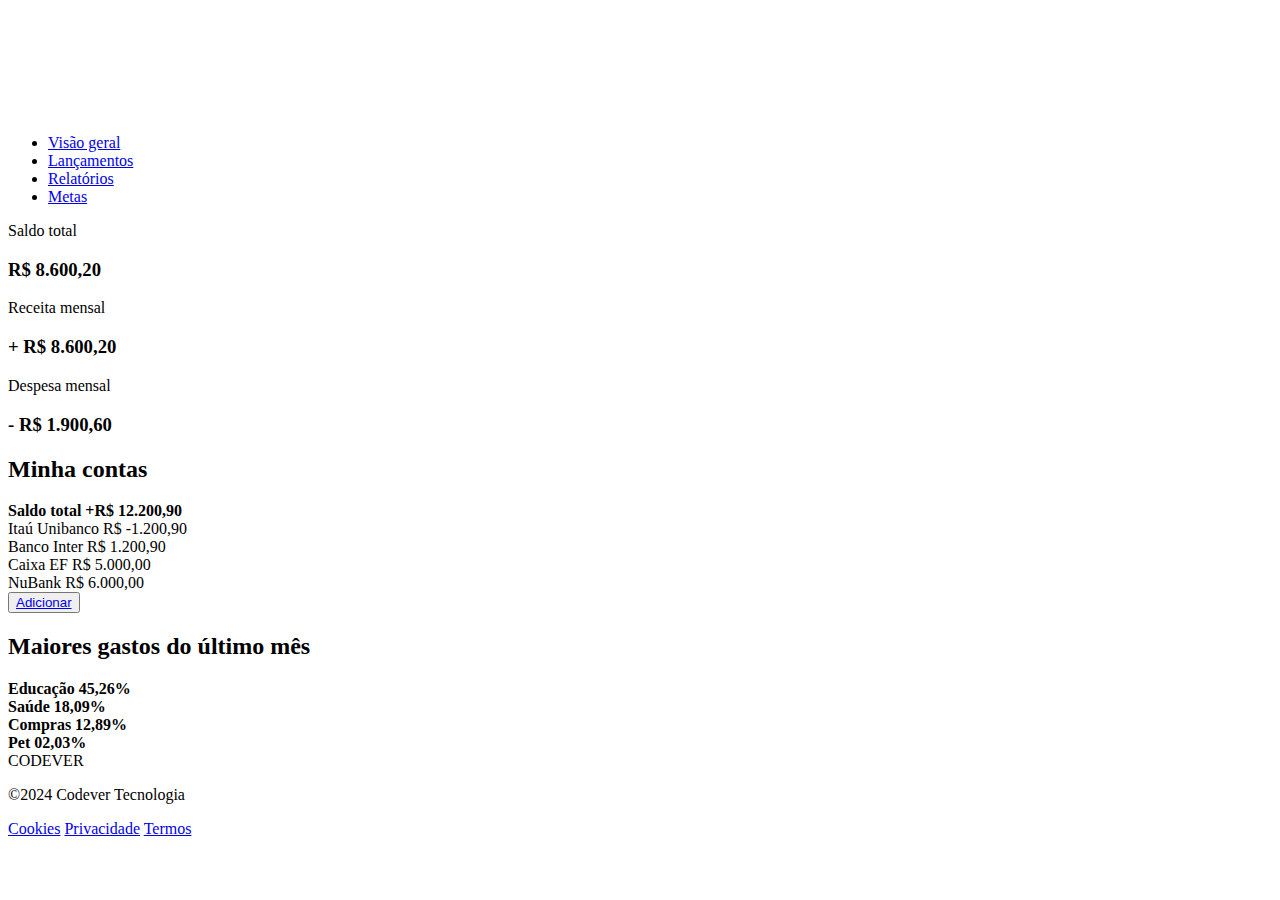
==== home.html @ 318b5c0c "Rename home to home.html" ====
<!DOCTYPE html>
<html lang="en">
<head>
    <meta charset="UTF-8">
    <meta name="viewport" content="width=device-width, initial-scale=1.0">
    <title>SeekPay - Sua nova solução financeira</title>
    <link rel="stylesheet" href="home-styles.css">
</head>
<body>
    <header>
        <a href="index.html"><div class="logo"><img src="seekpay.png"alt="Logo da SeekPay Fintech"></a>
        </div>
        <nav>
            <ul>
                <li><a href="index.html">Visão geral</a></li>
                <li><a href="#">Lançamentos</a></li>
                <li><a href="#">Relatórios</a></li>
                <li><a href="#">Metas</a></li>
            </ul>
        </nav>
    </header>
    <main>
        <section class="summary">
            <div class="summary-item">
                <p>Saldo total</p>
                <h3>R$ 8.600,20</h3>
            </div>
            <div class="summary-item">
                <p>Receita mensal</p>
                <h3>+ R$ 8.600,20</h3>
            </div>
            <div class="summary-item">
                <p>Despesa mensal</p>
                <h3>- R$ 1.900,60</h3>
            </div>
        </section>
        <section class="accounts">
            <h2>Minha contas</h2>
            <div class="account-total">
                <span><strong>Saldo total</strong></span>
                <span><strong>+R$ 12.200,90</strong></span>
            </div>
            <div class="account negative">
                <span>Itaú Unibanco</span>
                <span>R$ -1.200,90</span>
            </div>
            <div class="account">
                <span>Banco Inter</span>
                <span>R$ 1.200,90</span>
            </div>
            <div class="account">
                <span>Caixa EF</span>
                <span>R$ 5.000,00</span>
            </div>
            <div class="account">
                <span>NuBank</span>
                <span>R$ 6.000,00</span>
            </div>
            <button class="add-account">
                <a href="gestor.html">Adicionar</a>
            </button>
        </section>
        <section class="expenses">
            <h2>Maiores gastos do último mês</h2>
            <div class="expense">
                <div class="color education"></div>
                <span><strong>Educação</strong></span>
                <span><b>45,26%</b></span>
            </div>
            <div class="expense">
                <div class="color health"></div>
                <span><strong>Saúde</strong></span>
                <span><b>18,09%</b></span>
            </div>
            <div class="expense">
                <div class="color investments"></div>
                <span><Strong>Compras</Strong></span>
                <span><b>12,89%</b></span>
            </div>
            <div class="expense">
                <div class="color pet"></div>
                <span><Strong>Pet</Strong></span>
                <span><b>02,03%</b></span>
            </div>
        </section>
    </main>
    <footer>
        <div class="footer-content">
            <div class="logo">CODEVER</div>
            <p>&copy;2024 Codever Tecnologia</p>
            <div class="footer-links">
                <a href="#">Cookies</a>
                <a href="#">Privacidade</a>
                <a href="#">Termos</a>
            </div>
        </div>
    </footer>
</body>
</html>
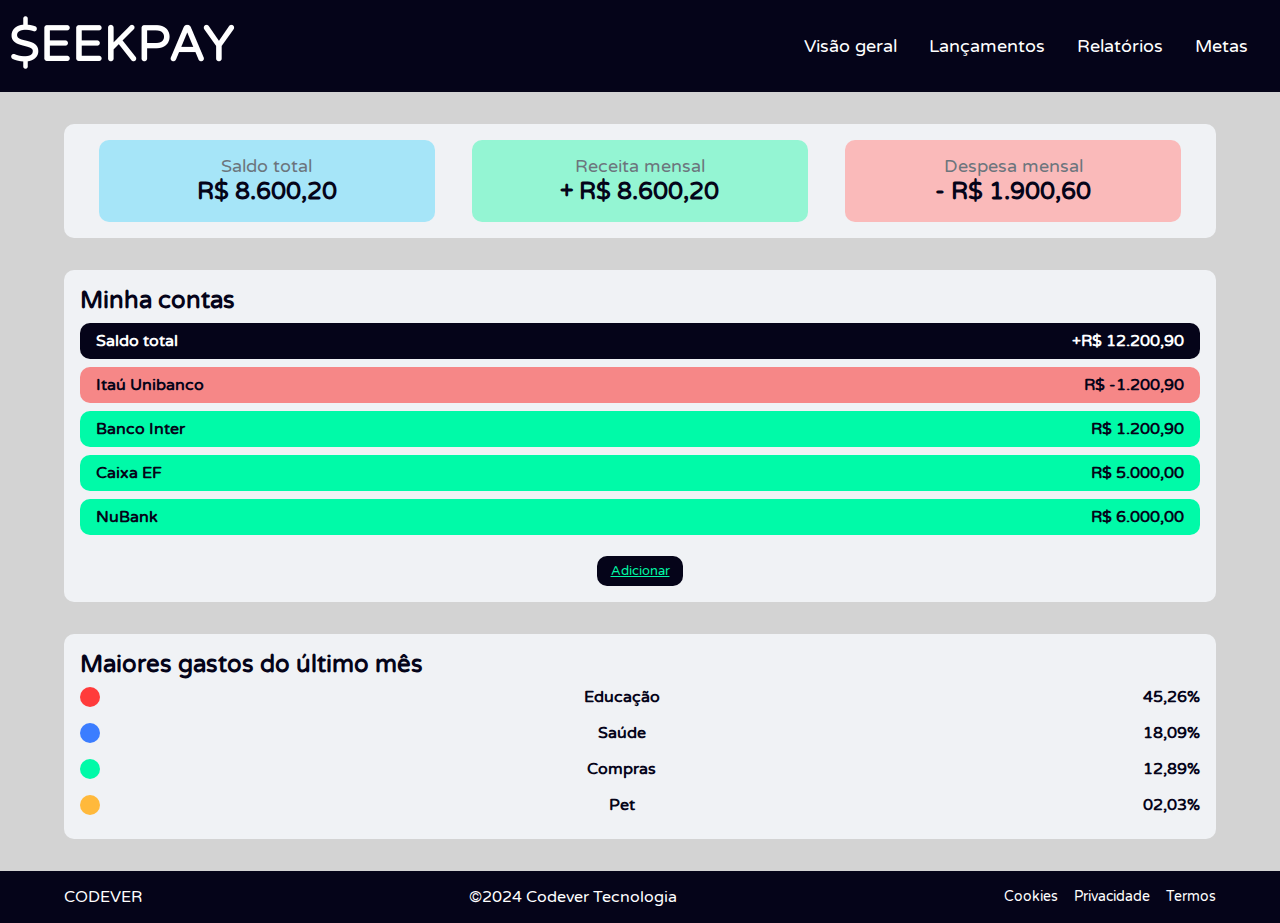
==== commit ab2ba230: "Update home.html" ====
--- a/home.html
+++ b/home.html
@@ -57,7 +57,7 @@
                 <span>R$ 6.000,00</span>
             </div>
             <button class="add-account">
-                <a href="gestor.html">Adicionar</a>
+                <a href="index.html">Adicionar</a>
             </button>
         </section>
         <section class="expenses">
--- a/home-styles.css
+++ b/home-styles.css
@@ -0,0 +1,244 @@
+@import url('https://fonts.googleapis.com/css2?family=Varela+Round&display=swap');
+
+/* Basic reset and styling */
+* {
+    margin: 0;
+    padding: 0;
+    box-sizing: border-box;
+    font-family: 'Varela Round', sans-serif;
+}
+
+img {
+    width: 50%;
+    height: auto;
+    position: relative;
+    right: 12em
+}
+
+.PrivacyInfo {
+    text-align: left;
+}
+
+.PrivacyInfo-item {
+    text-align: justify;
+}
+
+body {
+    font-family: 'Varela Round', sans-serif;
+    background-color: #d3d3d3;
+    color: #050419;
+    display: flex;
+    flex-direction: column;
+    align-items: center;
+    text-align: center;
+}
+
+header {
+    background-color: #050419;
+    color: #ffffff;
+    width: 100%;
+    padding: 1em 0;
+    display: flex;
+    justify-content: space-between;
+    align-items: center;
+}
+
+header .logo {
+    font-size: 1.5em;
+    font-weight: bold;
+    margin-left: 2em;
+}
+
+header nav ul {
+    list-style: none;
+    display: flex;
+    margin-right: 2em;
+}
+
+header nav ul li {
+    margin-left: 2em;
+}
+
+header nav ul li a {
+    color: #ffffff;
+    text-decoration: none;
+    font-size: 1.1em;
+}
+
+main {
+    width: 90%;
+    max-width: 1200px;
+    margin: 2em auto;
+}
+
+.summary {
+    display: flex;
+    justify-content: space-around;
+    background-color: #f0f2f5;
+    padding: 1em;
+    border-radius: 10px;
+}
+
+.summary-item {
+    background-color: #a6e5f8;
+    padding: 1em;
+    border-radius: 10px;
+    width: 30%;
+    text-align: center;
+}
+
+.summary-item:nth-child(2) {
+    background-color: #94f5d3;
+}
+
+.summary-item:nth-child(3) {
+    background-color: #fababa;
+}
+
+.summary-item p {
+    font-size: 1.1em;
+    color: #6c757d;
+}
+
+.summary-item h3 {
+    font-size: 1.5em;
+    color: #050419;
+}
+
+.accounts {
+    margin: 2em 0;
+    background-color: #f0f2f5;
+    padding: 1em;
+    border-radius: 10px;
+}
+
+.accounts h2 {
+    text-align: left;
+    font-size: 1.5em;
+    color: #050419;
+}
+
+.account {
+    background-color: #00FAA8;
+    color: #050419;
+    padding: 0.5em 1em;
+    margin: 0.5em 0;
+    border-radius: 10px;
+    display: flex;
+    justify-content: space-between;
+    align-items: center;
+    font-weight: bold;
+}
+
+.account-total {
+    background-color: #050419;
+    color: #fefeff;
+    padding: 0.5em 1em;
+    margin: 0.5em 0;
+    border-radius: 10px;
+    display: flex;
+    justify-content: space-between;
+    align-items: center;
+}
+
+.account.negative {
+    background-color: #f68787;
+}
+
+.add-account {
+    background-color: #050419;
+    color: #00FAA8;
+    padding: 0.5em 1em;
+    border: none;
+    border-radius: 10px;
+    cursor: pointer;
+    margin-top: 1em;
+    text-decoration: none;
+
+    a:link {
+        color: #00FAA8;
+    }
+
+    a:visited {
+        color: #00FAA8
+    }
+
+    a:hover {
+        color: #f0f2f5
+    }
+
+    a:active {
+        color: #050419
+    }
+}
+
+
+.expenses {
+    background-color: #f0f2f5;
+    padding: 1em;
+    border-radius: 10px;
+}
+
+.expenses h2 {
+    text-align: left;
+    font-size: 1.5em;
+    color: #050419;
+}
+
+.expense {
+    display: flex;
+    justify-content: space-between;
+    align-items: center;
+    padding: 0.5em 0;
+}
+
+.expense .color {
+    width: 20px;
+    height: 20px;
+    border-radius: 50%;
+}
+
+.expense .education {
+    background-color: #ff3b3b;
+}
+
+.expense .health {
+    background-color: #3b7dff;
+}
+
+.expense .investments {
+    background-color: #00FAA8;
+}
+
+.expense .pet {
+    background-color: #ffb93b;
+}
+
+footer {
+    background-color: #050419;
+    color: #ffffff;
+    width: 100%;
+    padding: 1em 0;
+    font-family: "Varela Round";
+}
+
+.footer-content {
+    display: flex;
+    justify-content: space-between;
+    align-items: center;
+    width: 90%;
+    max-width: 1200px;
+    margin: auto;
+    font-family: "Varela Round";
+}
+
+.footer-links {
+    display: flex;
+    gap: 1em;
+}
+
+.footer-links a {
+    color: #ffffff;
+    text-decoration: none;
+    font-size: 0.9em;
+}
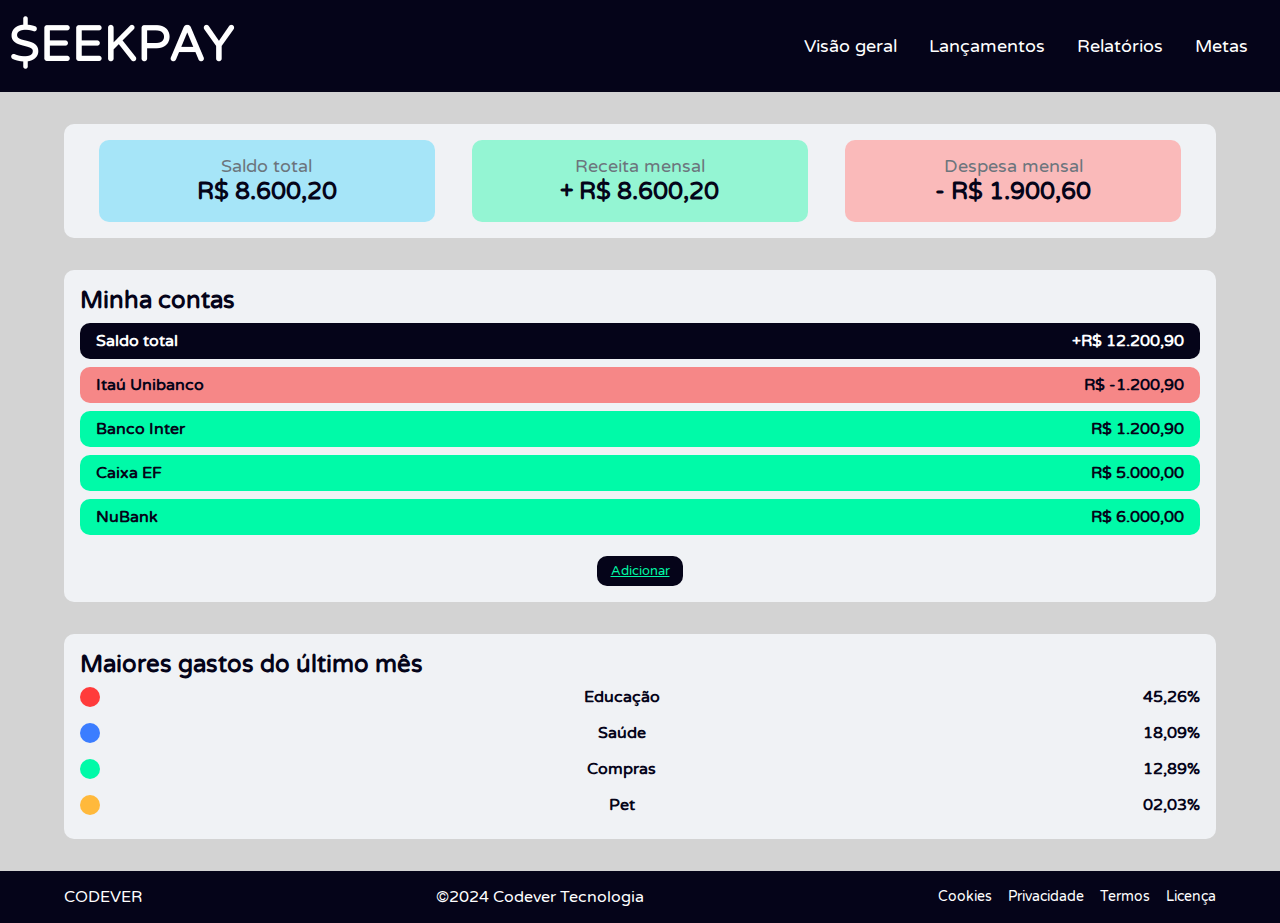
==== commit af022af3: "Update home.html" ====
--- a/home.html
+++ b/home.html
@@ -1,5 +1,5 @@
 <!DOCTYPE html>
-<html lang="en">
+<html lang="pt-BR">
 <head>
     <meta charset="UTF-8">
     <meta name="viewport" content="width=device-width, initial-scale=1.0">
@@ -92,6 +92,7 @@
                 <a href="#">Cookies</a>
                 <a href="#">Privacidade</a>
                 <a href="#">Termos</a>
+                 <a href="LICENSE">Licença</a>
             </div>
         </div>
     </footer>
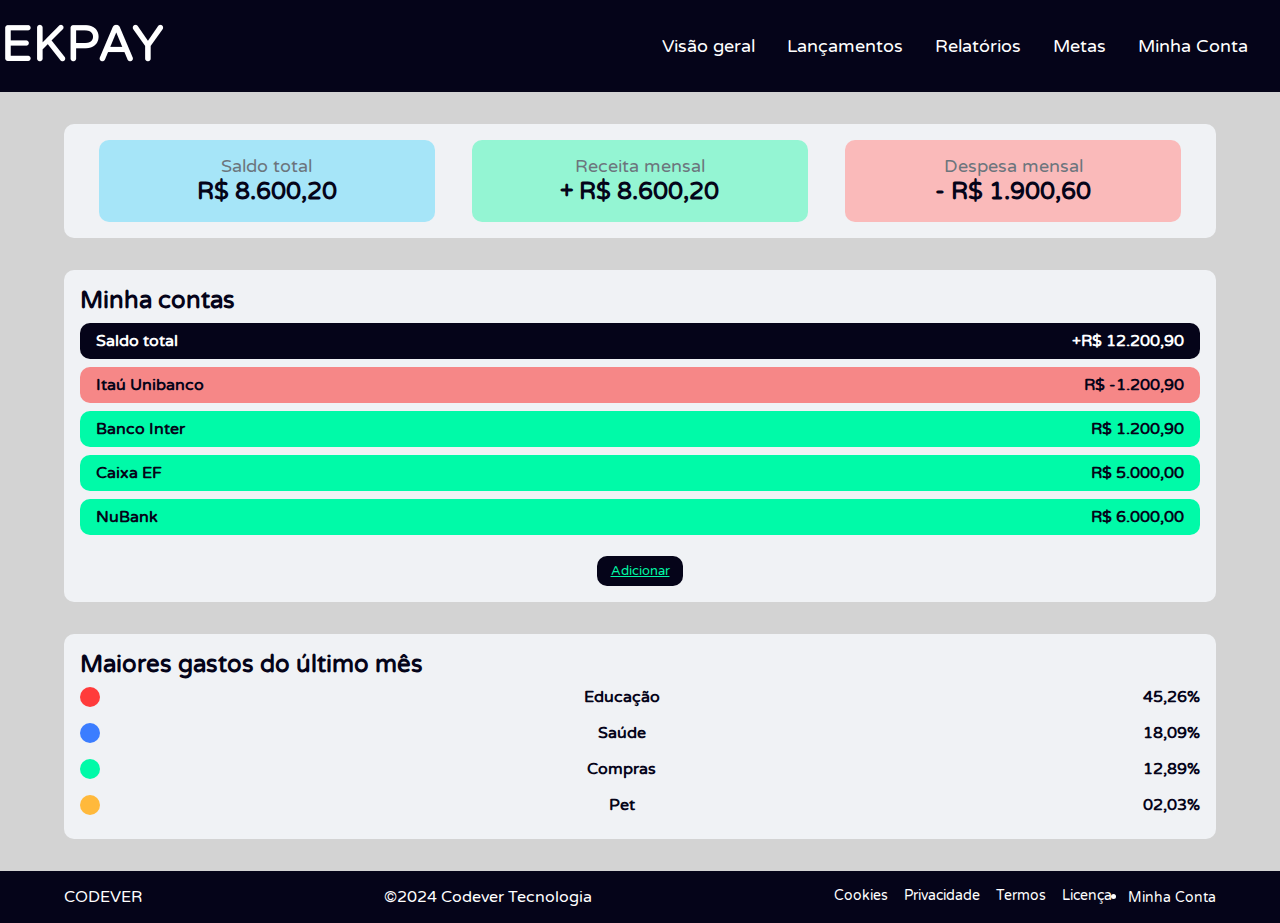
==== commit 0e966b01: "Update home.html" ====
--- a/home.html
+++ b/home.html
@@ -1,5 +1,5 @@
 <!DOCTYPE html>
-<html lang="pt-BR">
+<html lang="en">
 <head>
     <meta charset="UTF-8">
     <meta name="viewport" content="width=device-width, initial-scale=1.0">
@@ -16,6 +16,7 @@
                 <li><a href="#">Lançamentos</a></li>
                 <li><a href="#">Relatórios</a></li>
                 <li><a href="#">Metas</a></li>
+                <li><a href="login.html">Minha Conta</a></li>
             </ul>
         </nav>
     </header>
@@ -93,6 +94,7 @@
                 <a href="#">Privacidade</a>
                 <a href="#">Termos</a>
                  <a href="LICENSE">Licença</a>
+                <li><a href="login.html">Minha Conta</a></li>
             </div>
         </div>
     </footer>
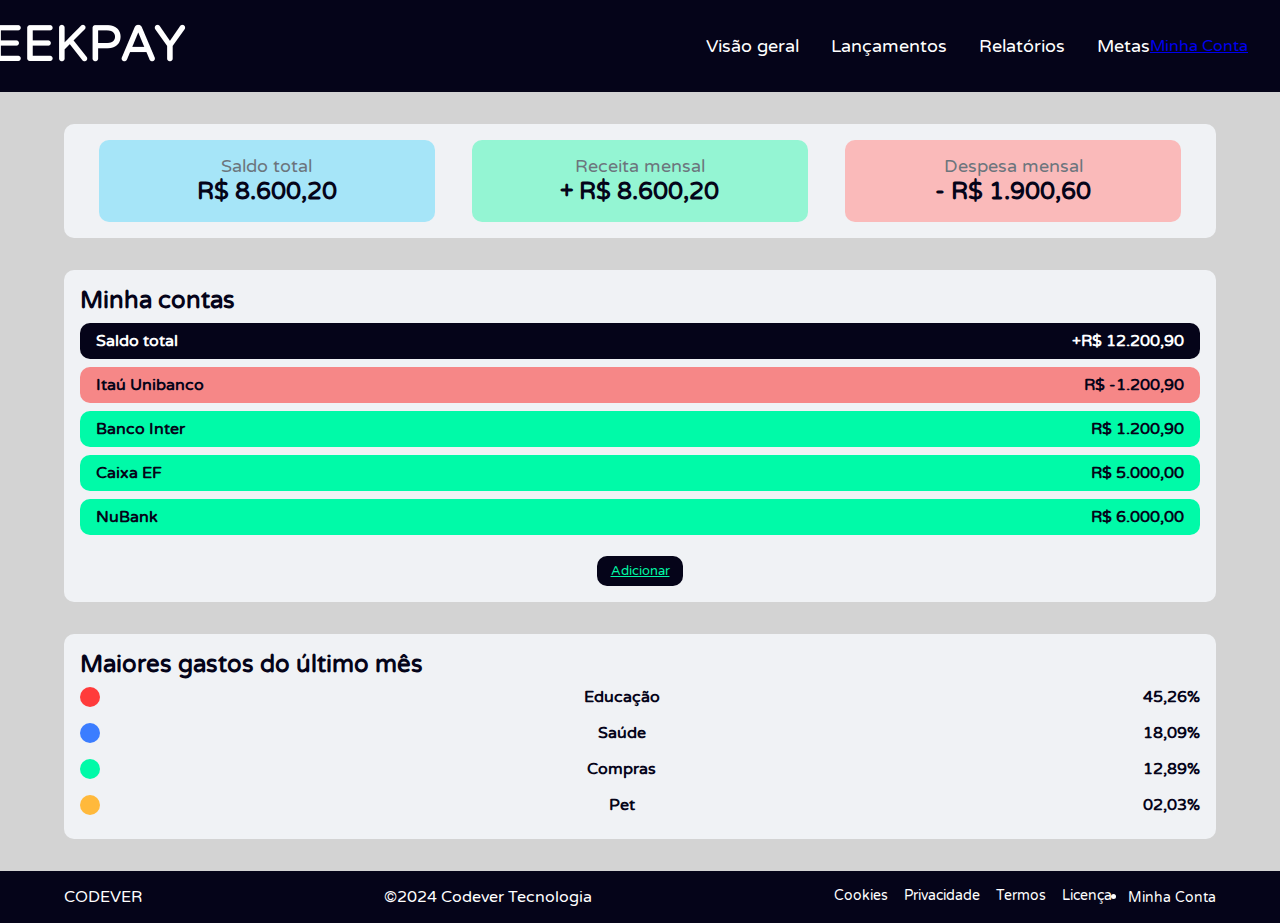
==== commit a69333ce: "Update home.html" ====
--- a/home.html
+++ b/home.html
@@ -16,7 +16,7 @@
                 <li><a href="#">Lançamentos</a></li>
                 <li><a href="#">Relatórios</a></li>
                 <li><a href="#">Metas</a></li>
-                <li><a href="login.html">Minha Conta</a></li>
+                <a href="login.html">Minha Conta</a>
             </ul>
         </nav>
     </header>
